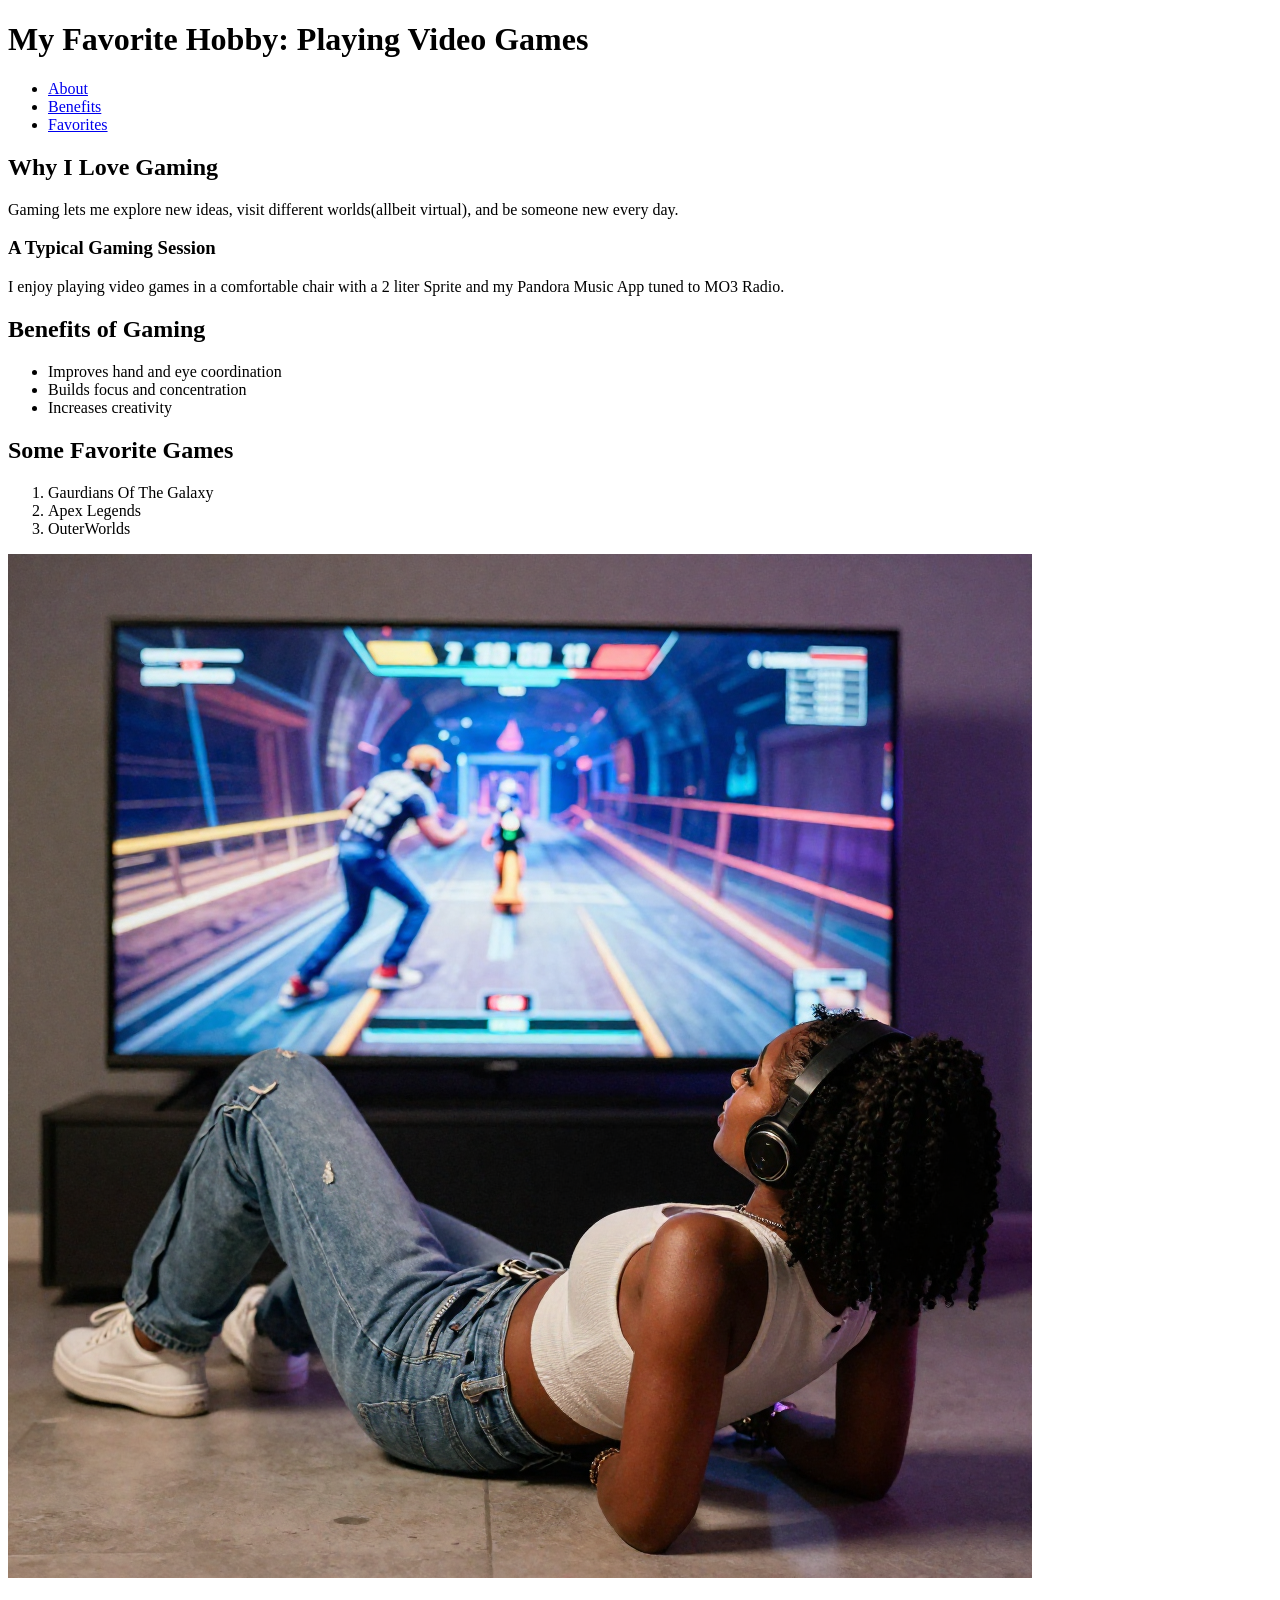
==== index.html @ b7b85739 "Move index.html from new new folder to root for GitHub Pages" ====
<!DOCTYPE html>
<html lang="en">
  <head>
    <meta charset="UTF-8" />
    <meta name="viewport" content="width=device-width, initial-scale=1.0" />
    <title> My Favorite Hobby</title>
  </head>
  <body>
    <header>
      <h1>My Favorite Hobby: Playing Video Games</h1>
      <nav>
        <ul>
          <li><a href="#about">About</a></li>
          <li><a href="#benefits">Benefits</a></li>
          <li><a href="#favorites">Favorites</a></li>
        </ul>
      </nav>
    </header>

    <main>
      <section id="about">
        <h2>Why I Love Gaming</h2>
        <p>Gaming lets me explore new ideas, visit different worlds(allbeit virtual), and be someone new every day.</p>
        <article>
          <h3>A Typical Gaming Session</h3>
          <p>I enjoy playing video games in a comfortable chair with a 2 liter Sprite and my Pandora Music App tuned to MO3 Radio.</p>
        </article>
      </section>

      <section id="benefits">
        <h2>Benefits of Gaming</h2>
        <ul>
          <li>Improves hand and eye coordination</li>
          <li>Builds focus and concentration</li>
          <li>Increases creativity</li>
        </ul>
      </section>

      <section id="favorites">
        <h2>Some Favorite Games</h2>
        <ol>
          <li>Gaurdians Of The Galaxy</li>
          <li>Apex Legends</li>
          <li>OuterWorlds</li>
        </ol>
        <img src="new%20new/magnific_an-african-american-woman_BmpC9WToQR.png" alt="A person smiling while holding a gaming controller" />
      </section>
    </main>

    <footer>
      <p>Thanks for visiting my page.</p>
    </footer>
  </body>
</html>
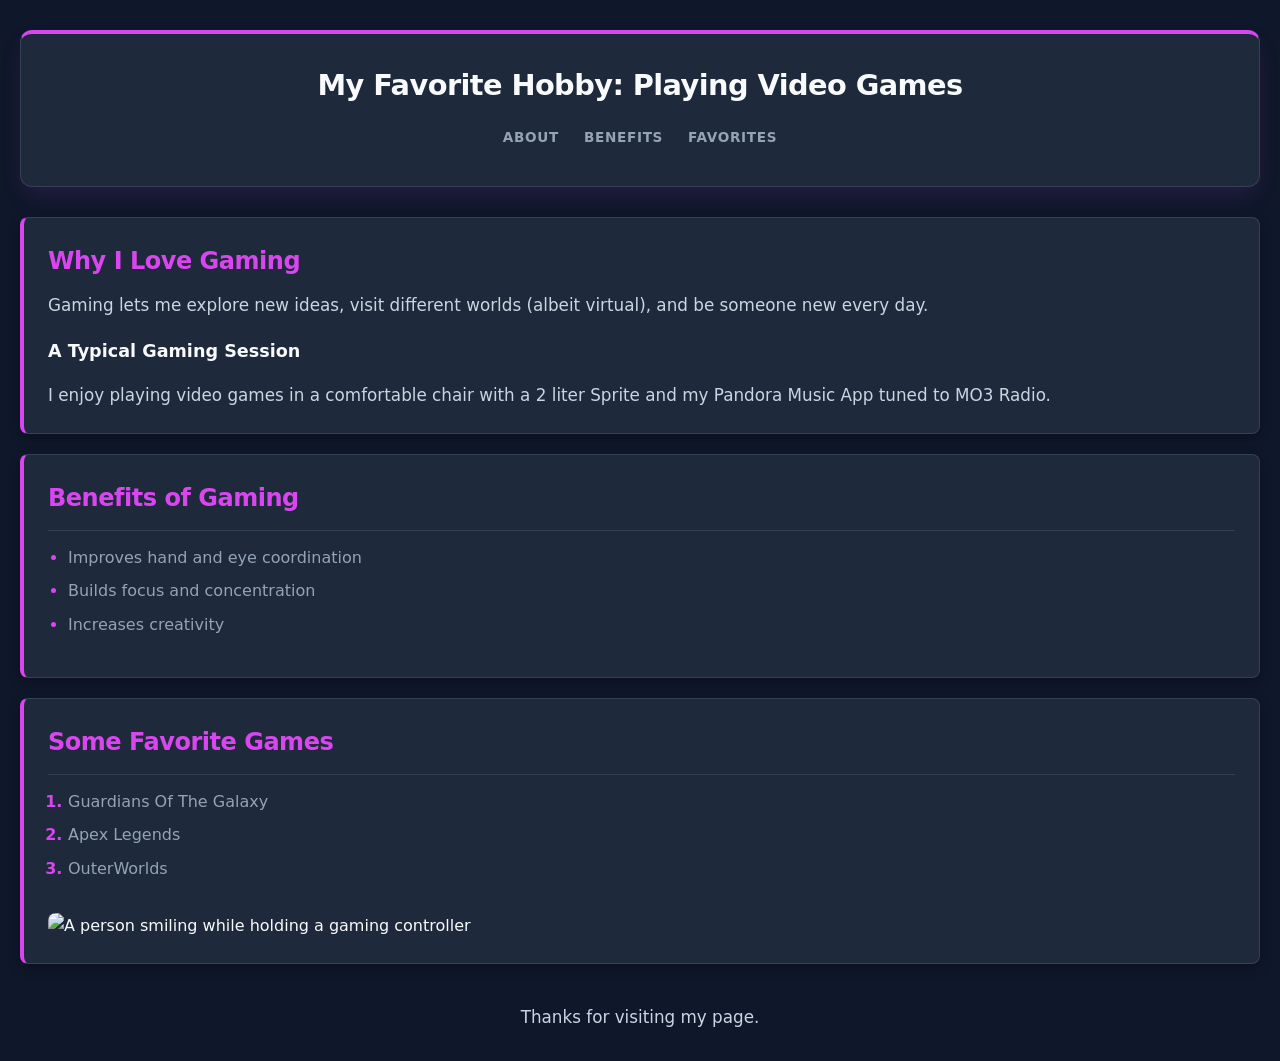
==== commit 7573b5f7: "Replace old homepage with new dark modern design" ====
--- a/index.html
+++ b/index.html
@@ -3,12 +3,13 @@
   <head>
     <meta charset="UTF-8" />
     <meta name="viewport" content="width=device-width, initial-scale=1.0" />
-    <title> My Favorite Hobby</title>
+    <title>My Favorite Hobby</title>
+    <link rel="stylesheet" href="style.css" />
   </head>
   <body>
-    <header>
+    <header id="main-header">
       <h1>My Favorite Hobby: Playing Video Games</h1>
-      <nav>
+      <nav class="nav-menu">
         <ul>
           <li><a href="#about">About</a></li>
           <li><a href="#benefits">Benefits</a></li>
@@ -18,32 +19,32 @@
     </header>
 
     <main>
-      <section id="about">
+      <section id="about" class="card">
         <h2>Why I Love Gaming</h2>
-        <p>Gaming lets me explore new ideas, visit different worlds(allbeit virtual), and be someone new every day.</p>
+        <p>Gaming lets me explore new ideas, visit different worlds (albeit virtual), and be someone new every day.</p>
         <article>
           <h3>A Typical Gaming Session</h3>
           <p>I enjoy playing video games in a comfortable chair with a 2 liter Sprite and my Pandora Music App tuned to MO3 Radio.</p>
         </article>
       </section>
 
-      <section id="benefits">
+      <section id="benefits" class="card">
         <h2>Benefits of Gaming</h2>
-        <ul>
+        <ul class="styled-list">
           <li>Improves hand and eye coordination</li>
           <li>Builds focus and concentration</li>
           <li>Increases creativity</li>
         </ul>
       </section>
 
-      <section id="favorites">
+      <section id="favorites" class="card">
         <h2>Some Favorite Games</h2>
-        <ol>
-          <li>Gaurdians Of The Galaxy</li>
+        <ol class="favorites-list">
+          <li>Guardians Of The Galaxy</li>
           <li>Apex Legends</li>
           <li>OuterWorlds</li>
         </ol>
-        <img src="new%20new/magnific_an-african-american-woman_BmpC9WToQR.png" alt="A person smiling while holding a gaming controller" />
+        <img src="gaming-controller.png" alt="A person smiling while holding a gaming controller" />
       </section>
     </main>
 
--- a/style.css
+++ b/style.css
@@ -0,0 +1,131 @@
+/* ========================================================
+   DARK MODERN PALETTE:
+   - Deep Black / Dark Slate Background: #0f172a
+   - Card Backgrounds:                   #1e293b
+   - Fuchsia Accent (Pop / Neon Glow):   #d946ef
+   - Steel Grey Text & Subtitles:        #94a3b8 / #64748b
+   - Pure White Primary Text:            #f8fafc
+======================================================== */
+
+/* 1. Global Page Styles (Type Selector) */
+body {
+  font-family: 'Inter', system-ui, -apple-system, sans-serif;
+  background-color: #0f172a;
+  color: #f8fafc;
+  margin: 0;
+  padding: 30px 20px;
+  line-height: 1.6;
+}
+
+/* Headings & Text (Type Selectors) */
+h1, h2 {
+  font-weight: 700;
+  letter-spacing: -0.02em;
+}
+
+h2 {
+  color: #d946ef;
+  margin-top: 0;
+  margin-bottom: 12px;
+}
+
+h3 {
+  color: #f8fafc;
+  font-size: 1.1rem;
+}
+
+p {
+  color: #cbd5e1;
+  font-size: 1.05rem;
+  margin: 0;
+}
+
+/* 2. Header Banner (ID Selector) */
+#main-header {
+  background-color: #1e293b;
+  border: 1px solid #334155;
+  border-top: 4px solid #d946ef;
+  border-radius: 12px;
+  padding: 28px 20px;
+  margin-bottom: 30px;
+  text-align: center;
+  box-shadow: 0 10px 25px -5px rgba(217, 70, 239, 0.15);
+}
+
+#main-header h1 {
+  color: #f8fafc;
+  margin: 0 0 16px 0;
+  font-size: 1.8rem;
+}
+
+/* Navigation Links (Class Selector) */
+.nav-menu ul {
+  list-style: none;
+  padding: 0;
+  margin: 0;
+  display: flex;
+  justify-content: center;
+  gap: 25px;
+  flex-wrap: wrap;
+}
+
+.nav-menu a {
+  color: #94a3b8;
+  text-decoration: none;
+  font-weight: 600;
+  text-transform: uppercase;
+  font-size: 0.85rem;
+  letter-spacing: 0.05em;
+  transition: color 0.2s ease, text-shadow 0.2s ease;
+}
+
+.nav-menu a:hover {
+  color: #d946ef;
+  text-shadow: 0 0 8px rgba(217, 70, 239, 0.6);
+}
+
+/* 3. Section Cards (Class Selector) */
+.card {
+  background-color: #1e293b;
+  border-left: 4px solid #d946ef;
+  border-top: 1px solid #334155;
+  border-right: 1px solid #334155;
+  border-bottom: 1px solid #334155;
+  border-radius: 8px;
+  padding: 24px;
+  margin-bottom: 20px;
+  box-shadow: 0 4px 12px rgba(0, 0, 0, 0.3);
+}
+
+.card img {
+  max-width: 100%;
+  height: auto;
+  border-radius: 8px;
+  margin-top: 16px;
+}
+
+/* 4. Lists (Class Selectors) */
+.styled-list, .favorites-list {
+  padding-left: 20px;
+  margin-top: 10px;
+  border-top: 1px solid #334155;
+  padding-top: 14px;
+}
+
+li {
+  color: #94a3b8;
+  margin-bottom: 8px;
+}
+
+li::marker {
+  color: #d946ef;
+  font-weight: bold;
+}
+
+/* Footer Styling */
+footer {
+  text-align: center;
+  margin-top: 40px;
+  color: #64748b;
+  font-size: 0.9rem;
+}
